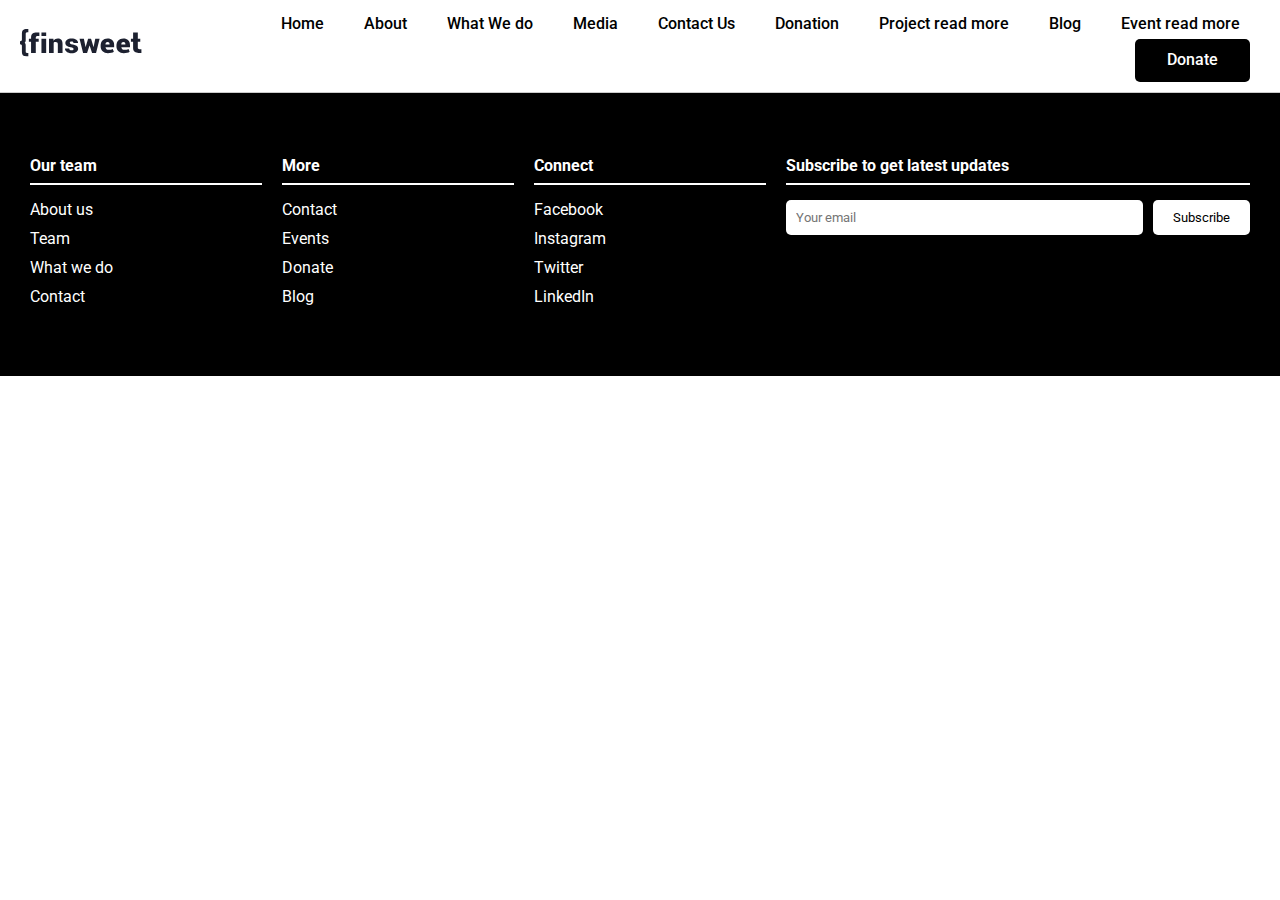
==== index.html @ 2092fbc6 "we work" ====
<!DOCTYPE html>
<html lang="en">
<head>
    <meta charset="UTF-8">
    <meta name="viewport" content="width=device-width, initial-scale=1.0">
    <title>Finsweet</title>
    <link rel="stylesheet" href="./css/links.css">
</head>
<body>
    <div class="container">
        <header>
            <div class="logo">
                <img src="./images/logo-brend.svg" alt="">
            </div>
            <button class="menu-toggle" aria-label="Toggle menu">&#9776;</button>
            <nav>
                <ul>
                    <li><a href="#">Home</a></li>
                    <li><a href="#">About</a></li>
                    <li><a href="#">What We do</a></li>
                    <li><a href="#">Media</a></li>
                    <li><a href="#">Contact Us</a></li>
                    <li><a href="#">Donation</a></li>
                    <li><a href="#">Project read more</a></li>
                    <li><a href="#">Blog</a></li>
                    <li><a href="#">Event read more</a></li>
                    <li><a href="#" class="donate-button">Donate</a></li>
                </ul>
            </nav>
        </header>
        <footer>
            <div class="footer-content">
                <div class="column">
                    <h3 class="footer-h3">Our team</h3>
                    <ul>
                        <li><a href="#">About us</a></li>
                        <li><a href="#">Team</a></li>
                        <li><a href="#">What we do</a></li>
                        <li><a href="#">Contact</a></li>
                    </ul>
                </div>
                <div class="column">
                    <h3 class="footer-h3">More</h3>
                    <ul>
                        <li><a href="#">Contact</a></li>
                        <li><a href="#">Events</a></li>
                        <li><a href="#">Donate</a></li>
                        <li><a href="#">Blog</a></li>
                    </ul>
                </div>
                <div class="column">
                    <h3 class="footer-h3">Connect</h3>
                    <ul>
                        <li><a href="#">Facebook</a></li>
                        <li><a href="#">Instagram</a></li>
                        <li><a href="#">Twitter</a></li>
                        <li><a href="#">LinkedIn</a></li>
                    </ul>
                </div>
                <div class="subscribe">
                    <h3 class="footer-h3">Subscribe to get latest updates</h3>
                    <form>
                        <input type="email" placeholder="Your email">
                        <button type="submit">Subscribe</button>
                    </form>
                </div>
            </div>
        </footer>
        <script src="./js/main.js"></script>
    </div>
</body>
</html>
---- css/links.css ----
@import url('https://fonts.googleapis.com/css2?family=Roboto:ital,wght@0,100;0,300;0,400;0,500;0,700;0,900;1,100;1,300;1,400;1,500;1,700;1,900&display=swap');
@import url(../css/styles.css);
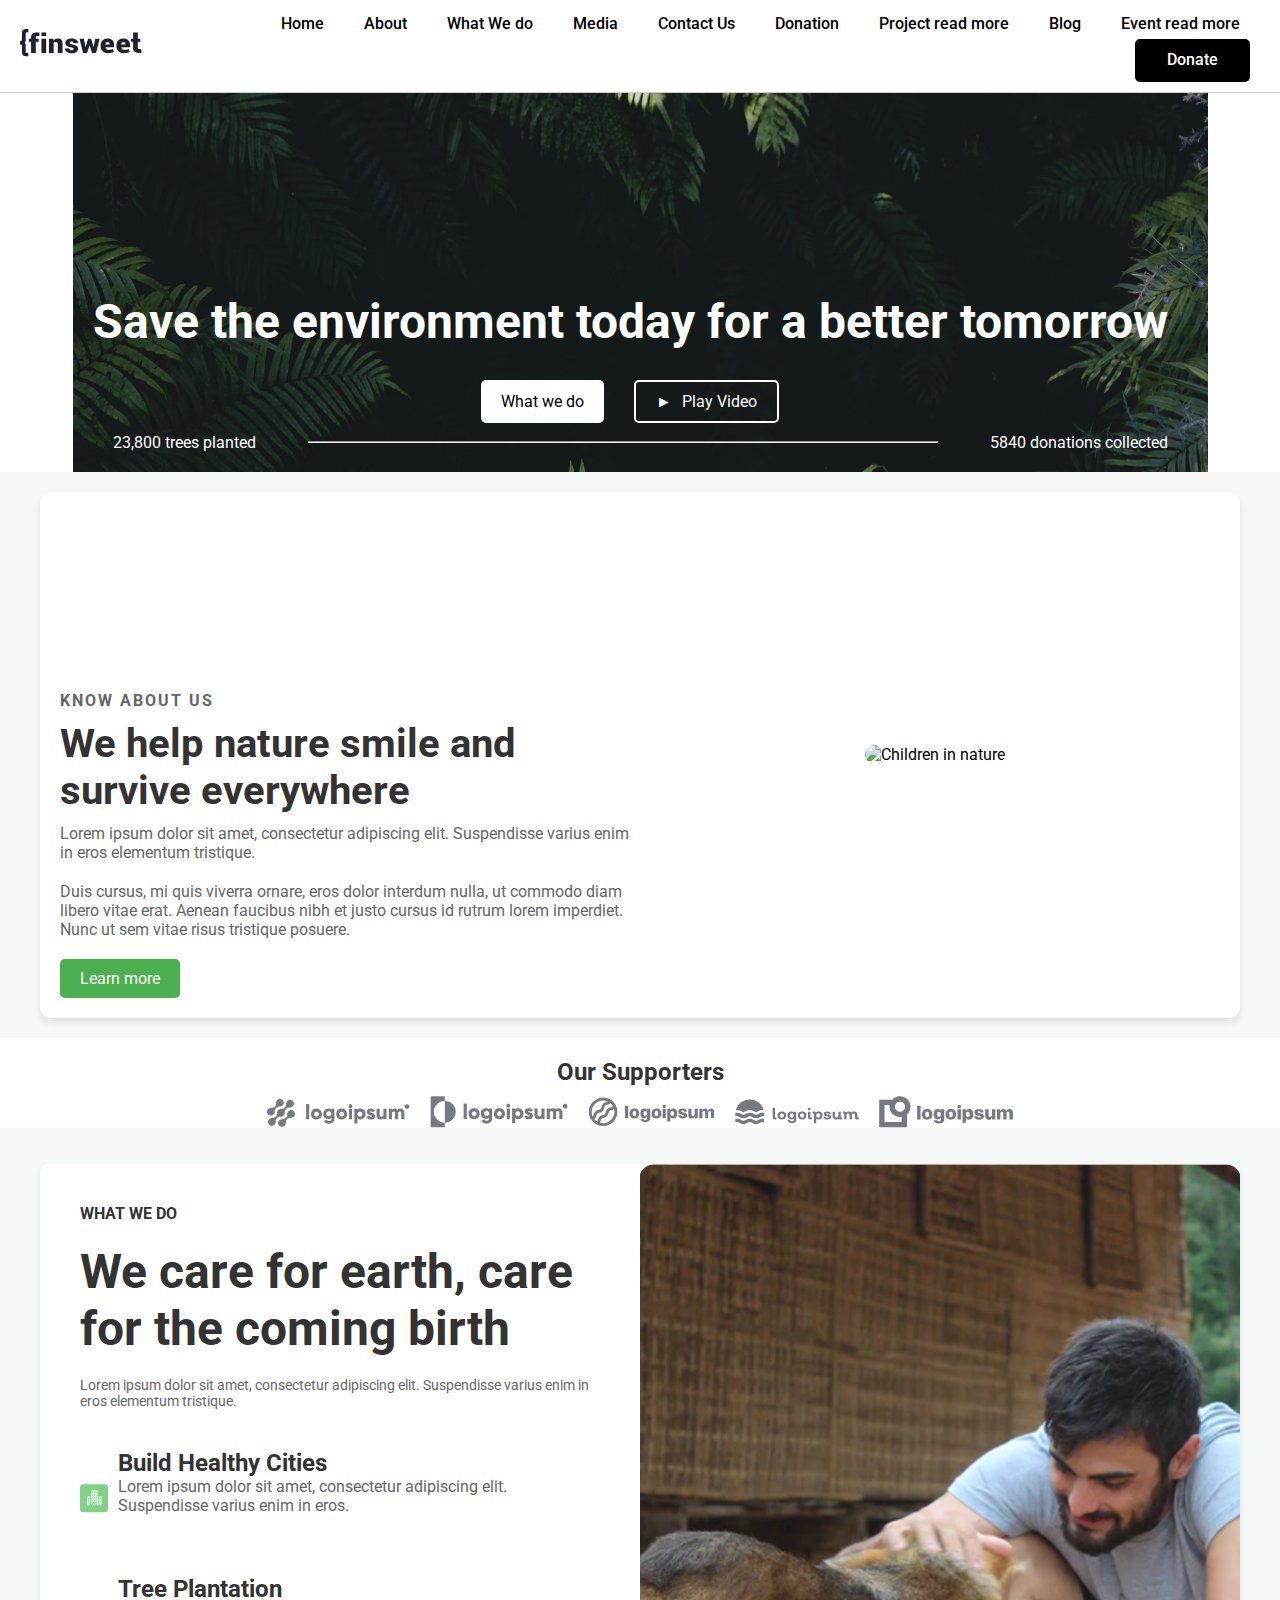
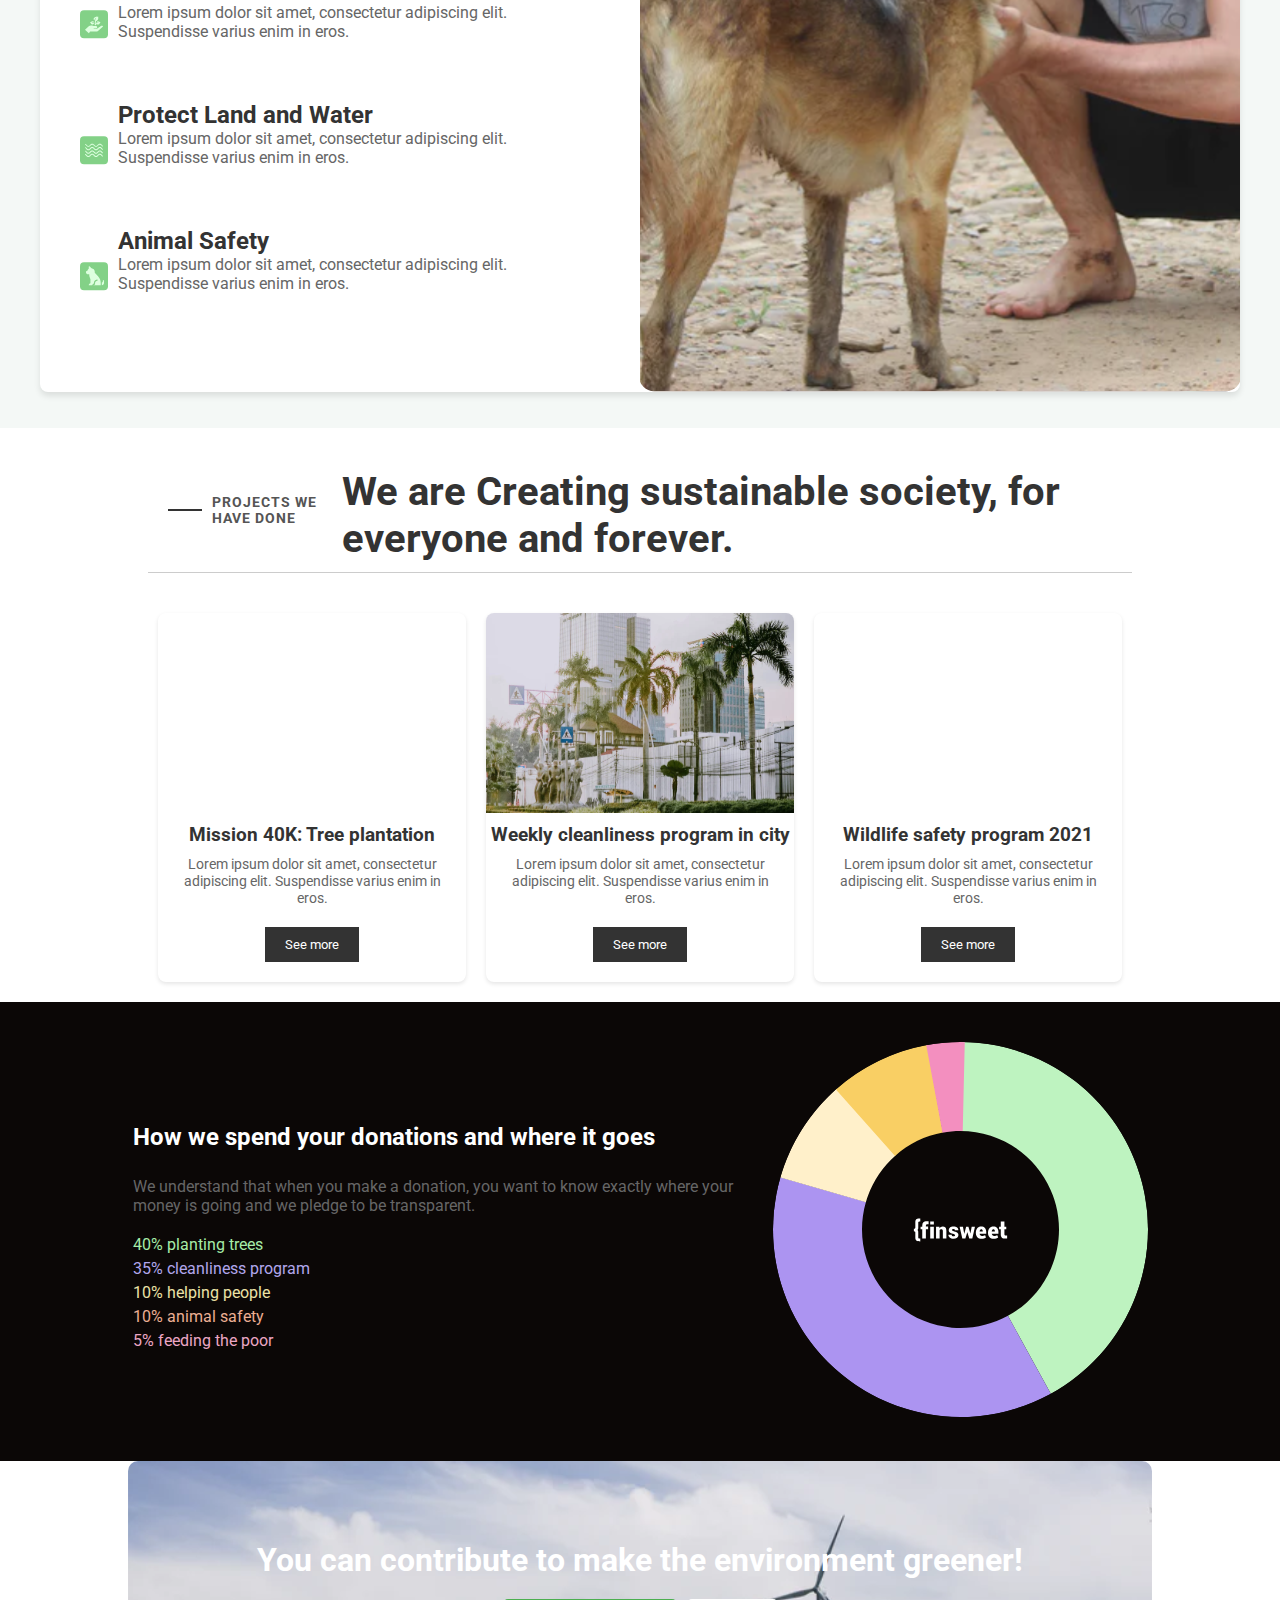
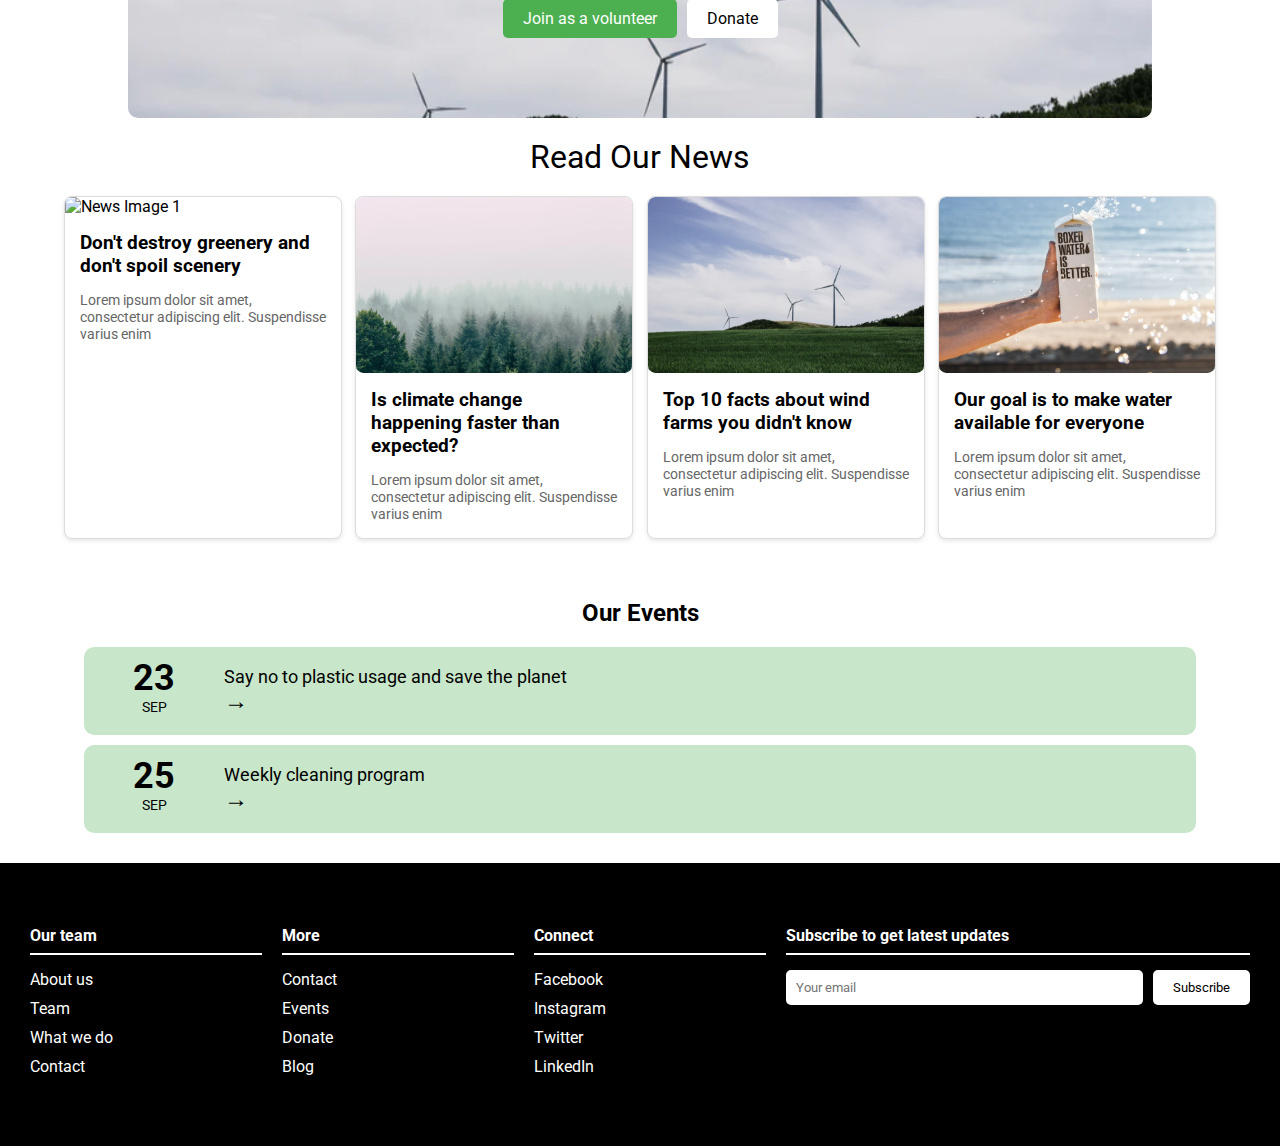
==== commit 62f062df: "main" ====
--- a/index.html
+++ b/index.html
@@ -3,10 +3,11 @@
 <head>
     <meta charset="UTF-8">
     <meta name="viewport" content="width=device-width, initial-scale=1.0">
-    <title>Finsweet</title>
+    <title>Home</title>
     <link rel="stylesheet" href="./css/links.css">
 </head>
 <body>
+    <!-- nav page start -->
     <div class="container">
         <header>
             <div class="logo">
@@ -15,58 +16,277 @@
             <button class="menu-toggle" aria-label="Toggle menu">&#9776;</button>
             <nav>
                 <ul>
-                    <li><a href="#">Home</a></li>
-                    <li><a href="#">About</a></li>
-                    <li><a href="#">What We do</a></li>
-                    <li><a href="#">Media</a></li>
-                    <li><a href="#">Contact Us</a></li>
-                    <li><a href="#">Donation</a></li>
-                    <li><a href="#">Project read more</a></li>
-                    <li><a href="#">Blog</a></li>
-                    <li><a href="#">Event read more</a></li>
+                    <li><a href="./index.html">Home</a></li>
+                    <li><a href="./pages/about.html">About</a></li>
+                    <li><a href="./pages/what-we-do.html">What We do</a></li>
+                    <li><a href="./pages/media.html">Media</a></li>
+                    <li><a href="./pages/contact-us.html">Contact Us</a></li>
+                    <li><a href="./pages/donation.html">Donation</a></li>
+                    <li><a href="./pages/project-red-more.html">Project read more</a></li>
+                    <li><a href="./pages/blog.html">Blog</a></li>
+                    <li><a href="./pages/event-read-more.html">Event read more</a></li>
                     <li><a href="#" class="donate-button">Donate</a></li>
                 </ul>
             </nav>
         </header>
-        <footer>
-            <div class="footer-content">
-                <div class="column">
-                    <h3 class="footer-h3">Our team</h3>
-                    <ul>
-                        <li><a href="#">About us</a></li>
-                        <li><a href="#">Team</a></li>
-                        <li><a href="#">What we do</a></li>
-                        <li><a href="#">Contact</a></li>
-                    </ul>
-                </div>
-                <div class="column">
-                    <h3 class="footer-h3">More</h3>
-                    <ul>
-                        <li><a href="#">Contact</a></li>
-                        <li><a href="#">Events</a></li>
-                        <li><a href="#">Donate</a></li>
-                        <li><a href="#">Blog</a></li>
-                    </ul>
-                </div>
-                <div class="column">
-                    <h3 class="footer-h3">Connect</h3>
-                    <ul>
-                        <li><a href="#">Facebook</a></li>
-                        <li><a href="#">Instagram</a></li>
-                        <li><a href="#">Twitter</a></li>
-                        <li><a href="#">LinkedIn</a></li>
-                    </ul>
-                </div>
-                <div class="subscribe">
-                    <h3 class="footer-h3">Subscribe to get latest updates</h3>
-                    <form>
-                        <input type="email" placeholder="Your email">
-                        <button type="submit">Subscribe</button>
-                    </form>
-                </div>
-            </div>
-        </footer>
-        <script src="./js/main.js"></script>
-    </div>
+    </div>
+    <!-- page qo'shing -->
+    <section>
+            <div class="container">
+                <div class="contents">
+                    <div class="contents-cp">
+                        <div class="content">
+                            <h1 class="save-h1">Save the environment today for a better tomorrow</h1>
+                            <div class="buttons">
+                                <button class="btn white-btn">What we do</button>
+                                <button class="btn play-btn" onclick="playVideo()">Play Video</button>
+                            </div>
+                        </div>
+                        <div class="video-texts">
+                            <span>23,800 trees planted</span>
+                            <hr class="hr-line">
+                            <span>5840 donations collected</span>
+                        </div>
+                    
+                    <div class="video-modal" id="videoModal">
+                        <div class="video-container">
+                            <video id="video" controls>
+                                <source src="./video/zootopia.mp4" type="video/mp4">
+                                Your browser does not support the video tag.
+                            </video>
+                            <button class="close-btn" onclick="closeVideo()">X</button>
+                        </div>
+                    </div>
+                </div>
+            </div>
+        </div>
+    </section>
+    <!-- page 3 start -->
+    <div class="container">
+        <div class="page__father">
+            <div class="page__two">
+                <div class="content">
+                    <p class="title">KNOW ABOUT US</p>
+                    <h1 class="headline">We help nature smile and survive everywhere</h1>
+                    <p class="description">Lorem ipsum dolor sit amet, consectetur adipiscing elit. Suspendisse varius enim in eros elementum tristique.</p>
+                    <p class="description">Duis cursus, mi quis viverra ornare, eros dolor interdum nulla, ut commodo diam libero vitae erat. Aenean faucibus nibh et justo cursus id rutrum lorem imperdiet. Nunc ut sem vitae risus tristique posuere.</p>
+                    <button class="learn-more">Learn more</button>
+                </div>
+                <div class="image-container">
+                    <img src="./images/children.svg" alt="Children in nature">
+                </div>
+            </div>
+        </div>
+    </div>
+    <div class="supporters">
+        <h3>Our Supporters</h3>
+        <div class="logos">
+            <img src="./images/logo/logo-one.svg" alt="Supporter 1">
+            <img src="./images/logo/logo-two.svg" alt="Supporter 2">
+            <img src="./images/logo/logo-three.svg" alt="Supporter 3">
+            <img src="./images/logo/logo-four.svg" alt="Supporter 4">
+            <img src="./images/logo/logo-five.svg" alt="Supporter 5">
+        </div>
+    </div>
+    <!-- page 4 start -->
+    <aside class="page-custom">
+        <div class="container-custom">
+            <div class="content-custom">
+                <h2>WHAT WE DO</h2>
+                <h1>We care for earth, care for the coming birth</h1>
+                <p>Lorem ipsum dolor sit amet, consectetur adipiscing elit. Suspendisse varius enim in eros elementum tristique.</p>
+                <div class="services-custom">
+                    <div class="service-custom">
+                        <div class="icon-custom">
+                            <img src="./images/logo/building-cc.svg" alt="">
+                        </div>
+                        <div>
+                            <h3>Build Healthy Cities</h3>
+                            <p>Lorem ipsum dolor sit amet, consectetur adipiscing elit. Suspendisse varius enim in eros.</p>
+                        </div>
+                    </div>
+                    <div class="service-custom">
+                        <div class="icon-custom">
+                            <img src="./images/logo/head-leaf.svg" alt="">
+                        </div>
+                        <div>
+                            <h3>Tree Plantation</h3>
+                            <p>Lorem ipsum dolor sit amet, consectetur adipiscing elit. Suspendisse varius enim in eros.</p>
+                        </div>
+                    </div>
+                    <div class="service-custom">
+                        <div class="icon-custom">
+                            <img src="./images/logo/wather.svg" alt="">
+                        </div>
+                        <div>
+                            <h3>Protect Land and Water</h3>
+                            <p>Lorem ipsum dolor sit amet, consectetur adipiscing elit. Suspendisse varius enim in eros.</p>
+                        </div>
+                    </div>
+                    <div class="service-custom">
+                        <div class="icon-custom">
+                            <img src="./images/logo/dog.svg" alt="">
+                        </div>
+                        <div>
+                            <h3>Animal Safety</h3>
+                            <p>Lorem ipsum dolor sit amet, consectetur adipiscing elit. Suspendisse varius enim in eros.</p>
+                        </div>
+                    </div>
+                </div>
+            </div>
+            <div class="image-custom">
+                <img src="./images/dog-man.svg" alt="Man with a dog">
+            </div>
+        </div>
+    </aside>
+    <!-- page 5 start -->
+    <div class="content-wrapper">
+        <header class="main-header">
+            <div class="header-line-container">
+                <div class="header-line"></div>
+                <h2 class="header-subtitle">PROJECTS WE HAVE DONE</h2>
+            </div>
+            <h1 class="header-title">We are Creating sustainable society, for everyone and forever.</h1>
+        </header>
+        <div class="projects-container">
+            <div class="project-card">
+                <div class="project-image project-image1"></div>
+                <h3 class="project-title">Mission 40K: Tree plantation</h3>
+                <p class="project-description">Lorem ipsum dolor sit amet, consectetur adipiscing elit. Suspendisse varius enim in eros.</p>
+                <button class="project-button">See more</button>
+            </div>
+            <div class="project-card">
+                <div class="project-image project-image2"></div>
+                <h3 class="project-title">Weekly cleanliness program in city</h3>
+                <p class="project-description">Lorem ipsum dolor sit amet, consectetur adipiscing elit. Suspendisse varius enim in eros.</p>
+                <button class="project-button">See more</button>
+            </div>
+            <div class="project-card">
+                <div class="project-image project-image3"></div>
+                <h3 class="project-title">Wildlife safety program 2021</h3>
+                <p class="project-description">Lorem ipsum dolor sit amet, consectetur adipiscing elit. Suspendisse varius enim in eros.</p>
+                <button class="project-button">See more</button>
+            </div>
+        </div>
+    </div>
+    <!-- page 6 start -->
+    <section class="donation-section">
+        <div class="content-six">
+            <h2 class="title-donation">How we spend your donations and where it goes</h2>
+            <p class="description">We understand that when you make a donation, you want to know exactly where your money is going and we pledge to be transparent.</p>
+            <ul class="donation-list">
+                <li class="donation-item planting-trees">40% planting trees</li>
+                <li class="donation-item cleanliness-program">35% cleanliness program</li>
+                <li class="donation-item helping-people">10% helping people</li>
+                <li class="donation-item animal-safety">10% animal safety</li>
+                <li class="donation-item feeding-poor">5% feeding the poor</li>
+            </ul>
+        </div>
+        <div class="chart">
+            <img src="./images/Chart.svg" alt="Donation Chart" class="chart-image">
+        </div>
+    </section>
+    <!-- page 7 start -->
+    <div class="section-container">
+        <div class="content__seven">
+            <h1>You can contribute to make the environment greener!</h1>
+            <div class="buttons">
+                <button class="button volunteer">Join as a volunteer</button>
+                <button class="button donate">Donate</button>
+            </div>
+        </div>
+    </div>
+    <!-- page 8 start -->
+    <div class="news-container">
+        <div class="news-title">Read Our News</div>
+        <div class="news-grid-layout">
+            <div class="news-article">
+                <img src="./images/thumb-1.svg" alt="News Image 1">
+                <h3 class="news-article-title">Don't destroy greenery and don't spoil scenery</h3>
+                <p class="news-article-description">Lorem ipsum dolor sit amet, consectetur adipiscing elit. Suspendisse varius enim</p>
+            </div>
+            <div class="news-article">
+                <img src="./images/thumb-2.svg" alt="News Image 2">
+                <h3 class="news-article-title">Is climate change happening faster than expected?</h3>
+                <p class="news-article-description">Lorem ipsum dolor sit amet, consectetur adipiscing elit. Suspendisse varius enim</p>
+            </div>
+            <div class="news-article">
+                <img src="./images/thumb-3.svg" alt="News Image 3">
+                <h3 class="news-article-title">Top 10 facts about wind farms you didn't know</h3>
+                <p class="news-article-description">Lorem ipsum dolor sit amet, consectetur adipiscing elit. Suspendisse varius enim</p>
+            </div>
+            <div class="news-article">
+                <img src="./images/thumb-4.svg" alt="News Image 4">
+                <h3 class="news-article-title">Our goal is to make water available for everyone</h3>
+                <p class="news-article-description">Lorem ipsum dolor sit amet, consectetur adipiscing elit. Suspendisse varius enim</p>
+            </div>
+        </div>
+    </div>
+    <!-- page 8 start -->
+    <div class="events">
+        <h2>Our Events</h2>
+        <div class="event">
+            <div class="event-date">
+                <span class="date">23</span>
+                <span class="month">SEP</span>
+            </div>
+            <div class="event-details">
+                <h3>Say no to plastic usage and save the planet</h3>
+                <a href="#" class="event-link">→</a>
+            </div>
+        </div>
+        <div class="event">
+            <div class="event-date">
+                <span class="date">25</span>
+                <span class="month">SEP</span>
+            </div>
+            <div class="event-details">
+                <h3>Weekly cleaning program</h3>
+                <a href="#" class="event-link">→</a>
+            </div>
+        </div>
+    </div>
+    <!-- footer page start -->
+    <footer>
+            <div class="container">
+                <div class="footer-content">
+                    <div class="column">
+                        <h3 class="footer-h3">Our team</h3>
+                        <ul>
+                            <li><a href="#">About us</a></li>
+                            <li><a href="#">Team</a></li>
+                            <li><a href="#">What we do</a></li>
+                            <li><a href="#">Contact</a></li>
+                        </ul>
+                    </div>
+                    <div class="column">
+                        <h3 class="footer-h3">More</h3>
+                        <ul>
+                            <li><a href="#">Contact</a></li>
+                            <li><a href="#">Events</a></li>
+                            <li><a href="#">Donate</a></li>
+                            <li><a href="#">Blog</a></li>
+                        </ul>
+                    </div>
+                    <div class="column">
+                        <h3 class="footer-h3">Connect</h3>
+                        <ul>
+                            <li><a href="#">Facebook</a></li>
+                            <li><a href="#">Instagram</a></li>
+                            <li><a href="#">Twitter</a></li>
+                            <li><a href="#">LinkedIn</a></li>
+                        </ul>
+                    </div>
+                    <div class="subscribe">
+                        <h3 class="footer-h3">Subscribe to get latest updates</h3>
+                        <form>
+                            <input type="email" placeholder="Your email">
+                            <button type="submit">Subscribe</button>
+                        </form>
+                    </div>
+                </div>
+            </div>
+    </footer>
+<script src="./js/main.js"></script>
 </body>
 </html>
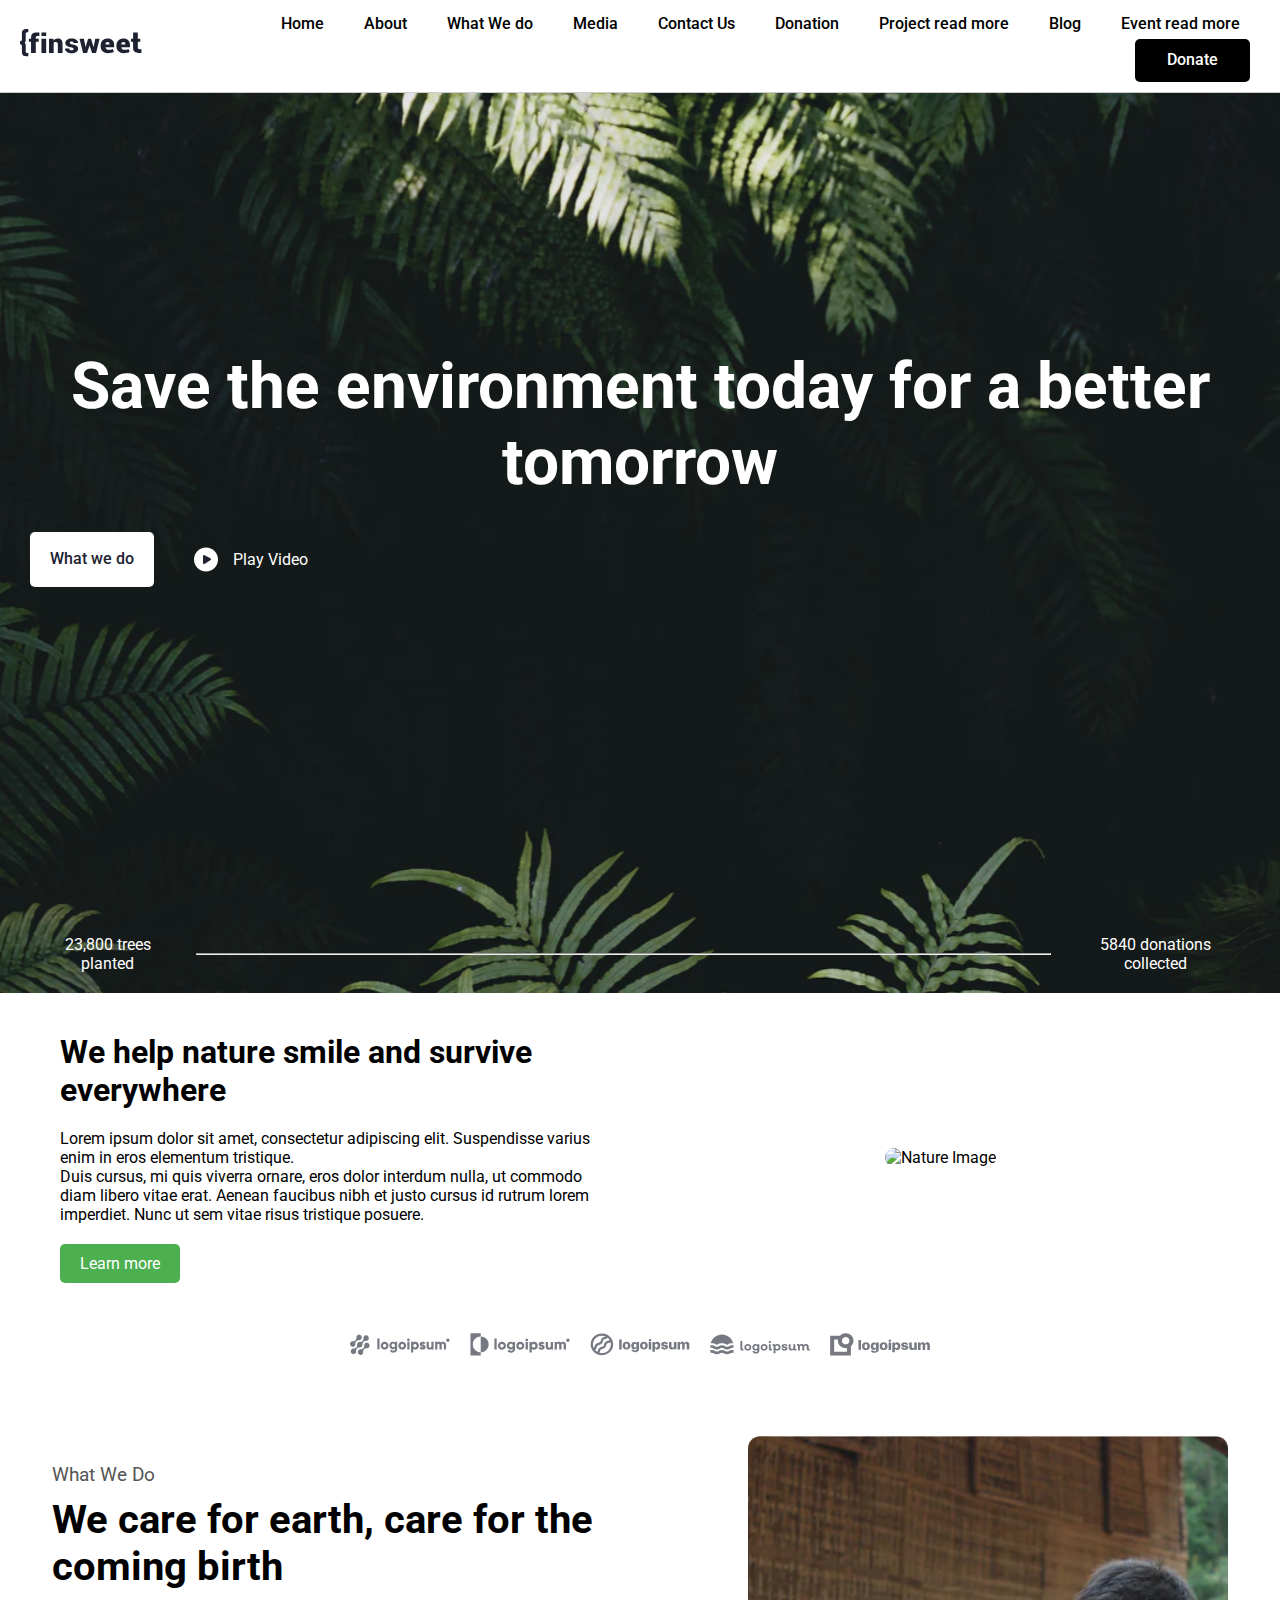
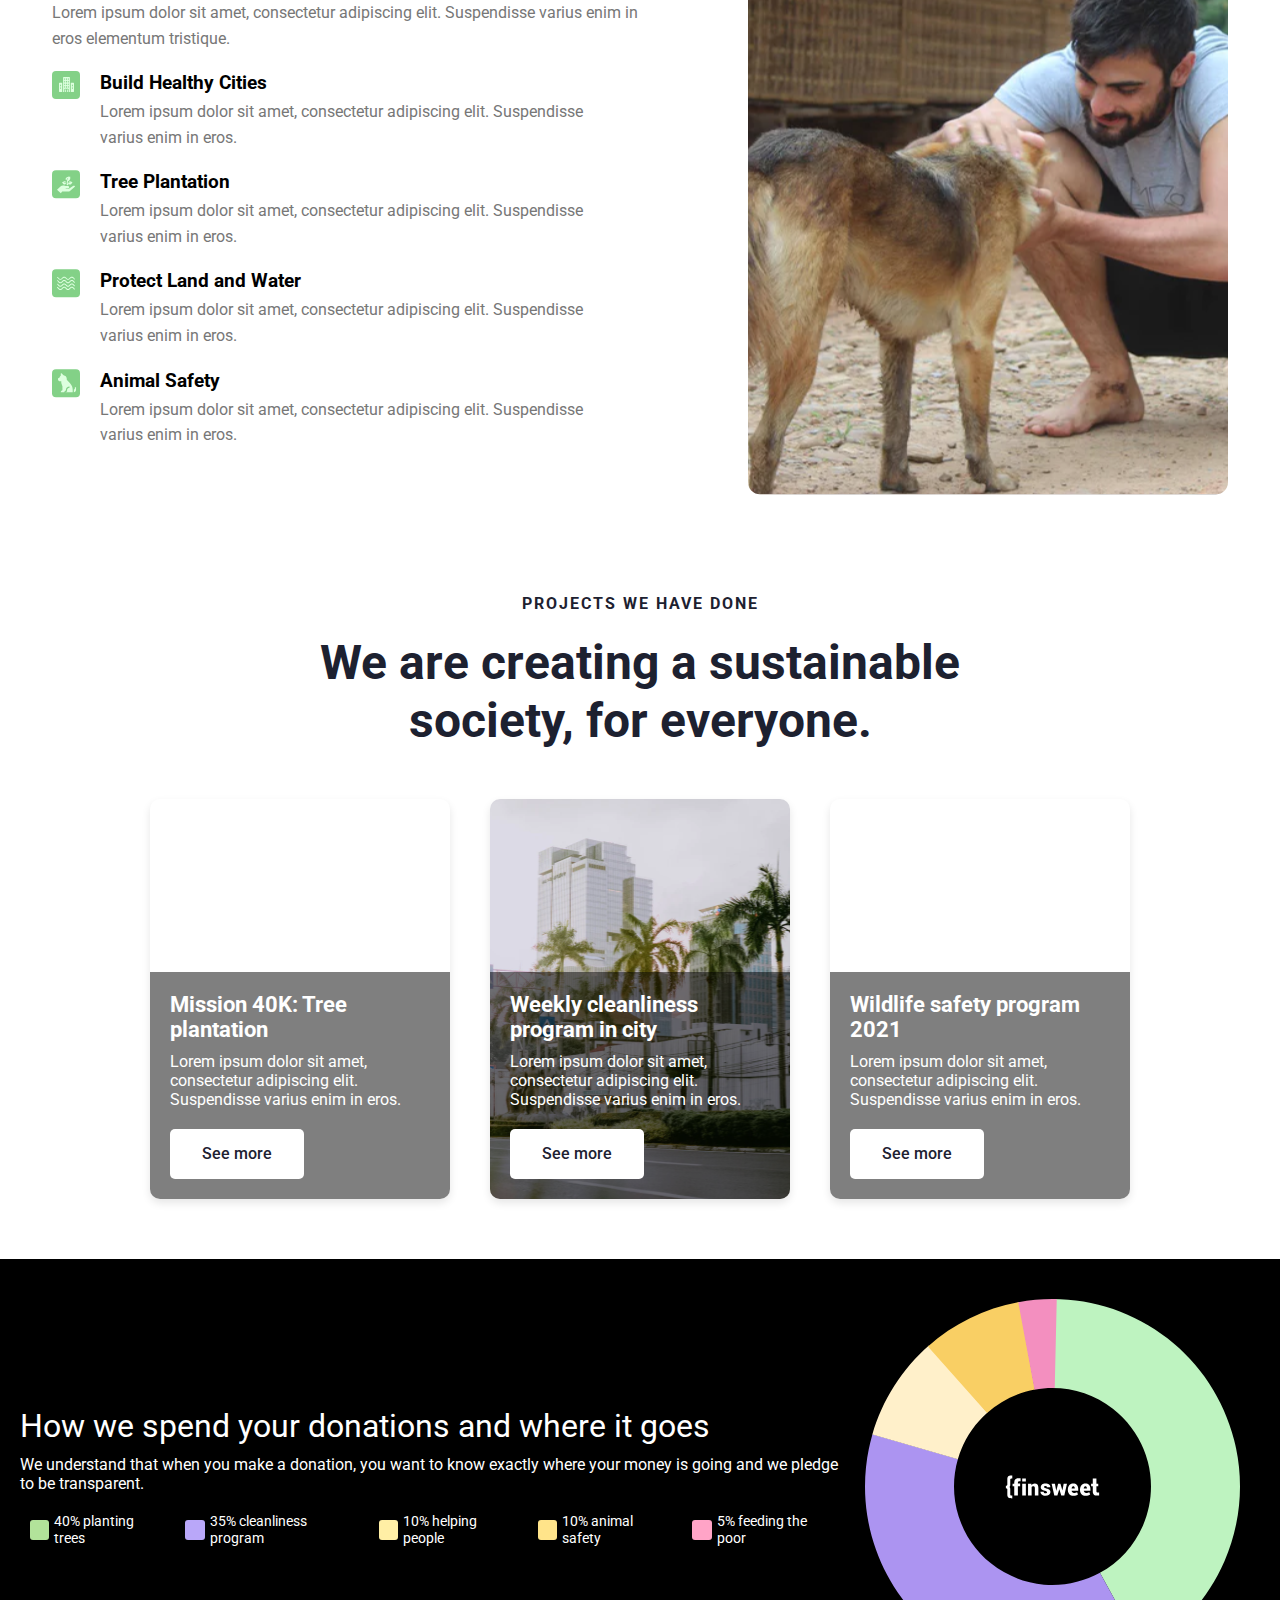
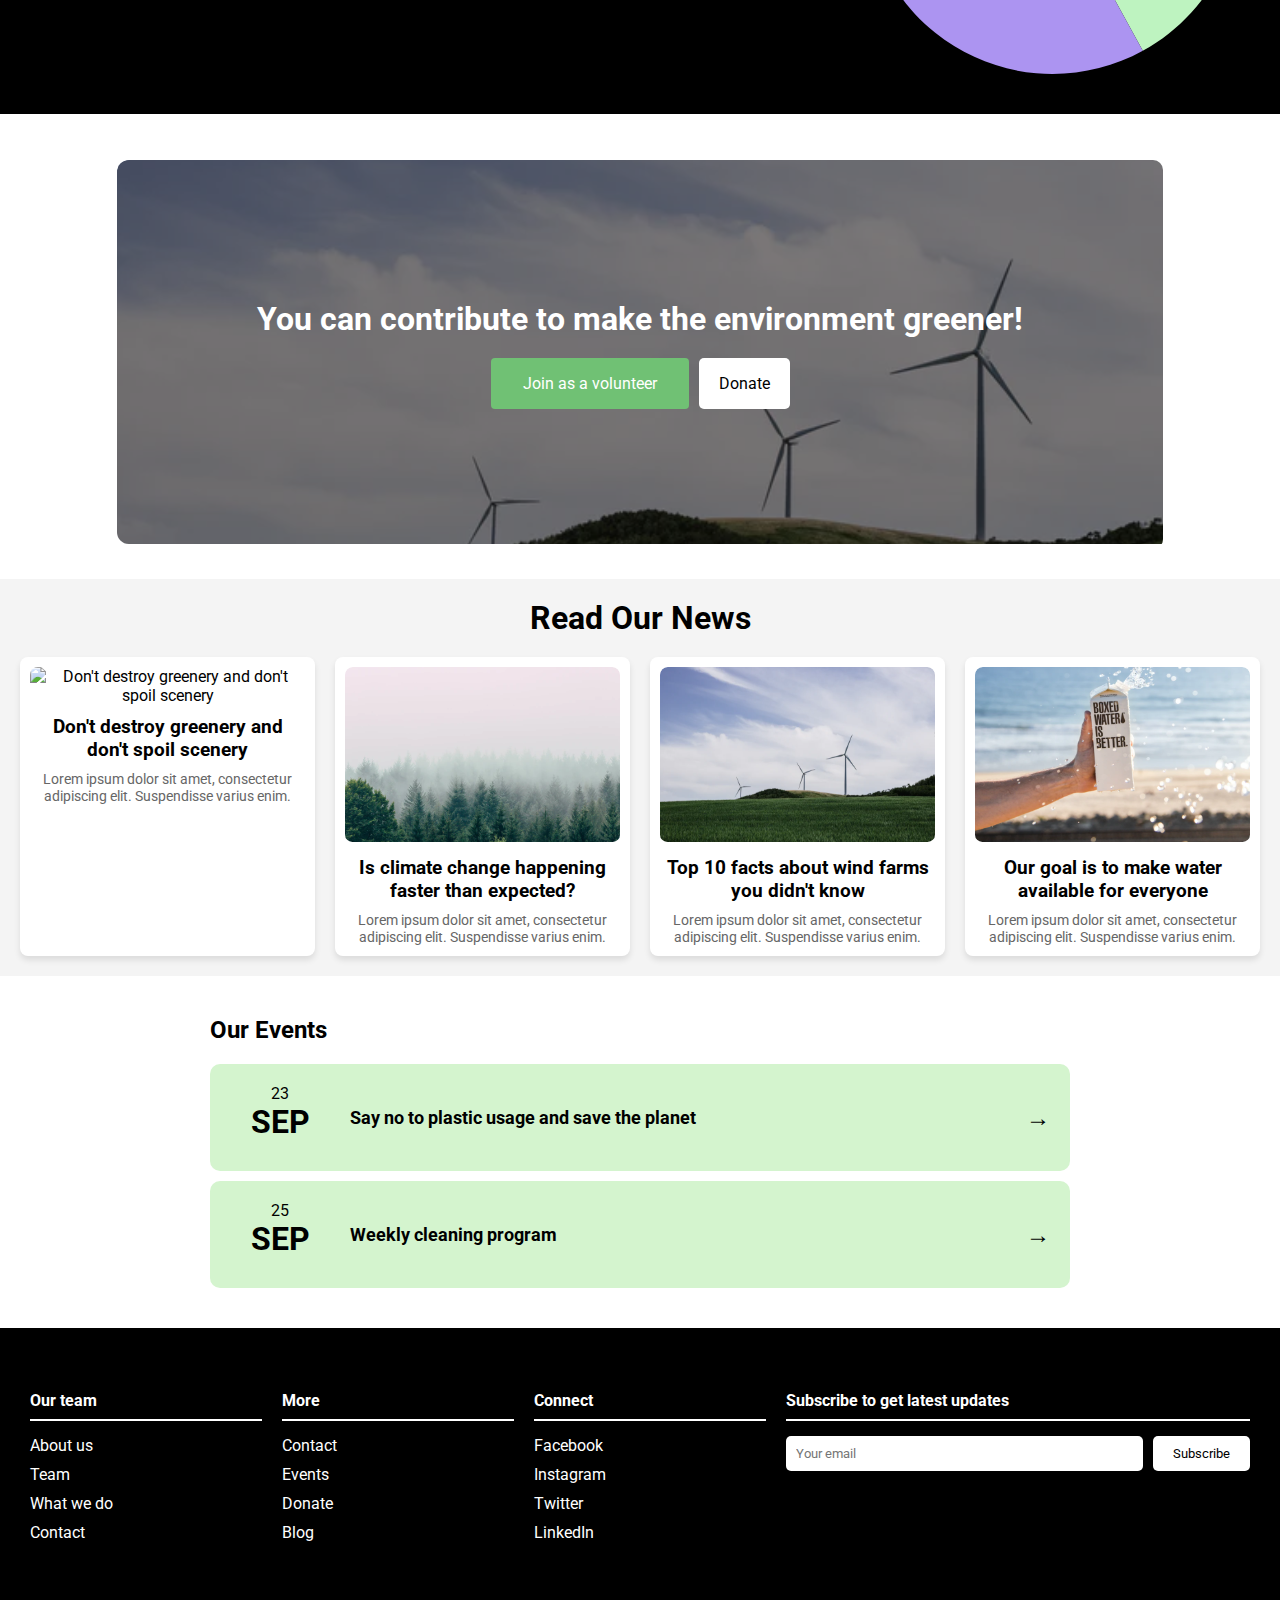
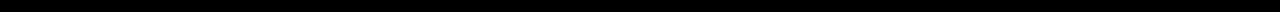
==== commit cd84c1e5: "edit index" ====
--- a/index.html
+++ b/index.html
@@ -1,292 +1,389 @@
 <!DOCTYPE html>
 <html lang="en">
-<head>
-    <meta charset="UTF-8">
-    <meta name="viewport" content="width=device-width, initial-scale=1.0">
+  <head>
+    <meta charset="UTF-8" />
+    <meta name="viewport" content="width=device-width, initial-scale=1.0" />
     <title>Home</title>
-    <link rel="stylesheet" href="./css/links.css">
-</head>
-<body>
+    <link rel="stylesheet" href="./css/links.css" />
+  </head>
+  <body>
     <!-- nav page start -->
     <div class="container">
-        <header>
-            <div class="logo">
-                <img src="./images/logo-brend.svg" alt="">
-            </div>
-            <button class="menu-toggle" aria-label="Toggle menu">&#9776;</button>
-            <nav>
-                <ul>
-                    <li><a href="./index.html">Home</a></li>
-                    <li><a href="./pages/about.html">About</a></li>
-                    <li><a href="./pages/what-we-do.html">What We do</a></li>
-                    <li><a href="./pages/media.html">Media</a></li>
-                    <li><a href="./pages/contact-us.html">Contact Us</a></li>
-                    <li><a href="./pages/donation.html">Donation</a></li>
-                    <li><a href="./pages/project-red-more.html">Project read more</a></li>
-                    <li><a href="./pages/blog.html">Blog</a></li>
-                    <li><a href="./pages/event-read-more.html">Event read more</a></li>
-                    <li><a href="#" class="donate-button">Donate</a></li>
-                </ul>
-            </nav>
-        </header>
+      <header>
+        <div class="logo">
+          <img src="./images/logo-brend.svg" alt="" />
+        </div>
+        <button class="menu-toggle" aria-label="Toggle menu">&#9776;</button>
+        <nav>
+          <ul>
+            <li><a href="./index.html">Home</a></li>
+            <li><a href="./pages/about.html">About</a></li>
+            <li><a href="./pages/what-we-do.html">What We do</a></li>
+            <li><a href="./pages/media.html">Media</a></li>
+            <li><a href="./pages/contact-us.html">Contact Us</a></li>
+            <li><a href="./pages/donation.html">Donation</a></li>
+            <li>
+              <a href="./pages/project-red-more.html">Project read more</a>
+            </li>
+            <li><a href="./pages/blog.html">Blog</a></li>
+            <li><a href="./pages/event-read-more.html">Event read more</a></li>
+            <li><a href="#" class="donate-button">Donate</a></li>
+          </ul>
+        </nav>
+      </header>
     </div>
     <!-- page qo'shing -->
-    <section>
-            <div class="container">
-                <div class="contents">
-                    <div class="contents-cp">
-                        <div class="content">
-                            <h1 class="save-h1">Save the environment today for a better tomorrow</h1>
-                            <div class="buttons">
-                                <button class="btn white-btn">What we do</button>
-                                <button class="btn play-btn" onclick="playVideo()">Play Video</button>
-                            </div>
-                        </div>
-                        <div class="video-texts">
-                            <span>23,800 trees planted</span>
-                            <hr class="hr-line">
-                            <span>5840 donations collected</span>
-                        </div>
-                    
-                    <div class="video-modal" id="videoModal">
-                        <div class="video-container">
-                            <video id="video" controls>
-                                <source src="./video/zootopia.mp4" type="video/mp4">
-                                Your browser does not support the video tag.
-                            </video>
-                            <button class="close-btn" onclick="closeVideo()">X</button>
-                        </div>
-                    </div>
-                </div>
-            </div>
-        </div>
-    </section>
-    <!-- page 3 start -->
-    <div class="container">
-        <div class="page__father">
-            <div class="page__two">
-                <div class="content">
-                    <p class="title">KNOW ABOUT US</p>
-                    <h1 class="headline">We help nature smile and survive everywhere</h1>
-                    <p class="description">Lorem ipsum dolor sit amet, consectetur adipiscing elit. Suspendisse varius enim in eros elementum tristique.</p>
-                    <p class="description">Duis cursus, mi quis viverra ornare, eros dolor interdum nulla, ut commodo diam libero vitae erat. Aenean faucibus nibh et justo cursus id rutrum lorem imperdiet. Nunc ut sem vitae risus tristique posuere.</p>
-                    <button class="learn-more">Learn more</button>
-                </div>
-                <div class="image-container">
-                    <img src="./images/children.svg" alt="Children in nature">
-                </div>
-            </div>
-        </div>
-    </div>
-    <div class="supporters">
-        <h3>Our Supporters</h3>
-        <div class="logos">
-            <img src="./images/logo/logo-one.svg" alt="Supporter 1">
-            <img src="./images/logo/logo-two.svg" alt="Supporter 2">
-            <img src="./images/logo/logo-three.svg" alt="Supporter 3">
-            <img src="./images/logo/logo-four.svg" alt="Supporter 4">
-            <img src="./images/logo/logo-five.svg" alt="Supporter 5">
-        </div>
-    </div>
-    <!-- page 4 start -->
-    <aside class="page-custom">
-        <div class="container-custom">
-            <div class="content-custom">
-                <h2>WHAT WE DO</h2>
-                <h1>We care for earth, care for the coming birth</h1>
-                <p>Lorem ipsum dolor sit amet, consectetur adipiscing elit. Suspendisse varius enim in eros elementum tristique.</p>
-                <div class="services-custom">
-                    <div class="service-custom">
-                        <div class="icon-custom">
-                            <img src="./images/logo/building-cc.svg" alt="">
-                        </div>
-                        <div>
-                            <h3>Build Healthy Cities</h3>
-                            <p>Lorem ipsum dolor sit amet, consectetur adipiscing elit. Suspendisse varius enim in eros.</p>
-                        </div>
-                    </div>
-                    <div class="service-custom">
-                        <div class="icon-custom">
-                            <img src="./images/logo/head-leaf.svg" alt="">
-                        </div>
-                        <div>
-                            <h3>Tree Plantation</h3>
-                            <p>Lorem ipsum dolor sit amet, consectetur adipiscing elit. Suspendisse varius enim in eros.</p>
-                        </div>
-                    </div>
-                    <div class="service-custom">
-                        <div class="icon-custom">
-                            <img src="./images/logo/wather.svg" alt="">
-                        </div>
-                        <div>
-                            <h3>Protect Land and Water</h3>
-                            <p>Lorem ipsum dolor sit amet, consectetur adipiscing elit. Suspendisse varius enim in eros.</p>
-                        </div>
-                    </div>
-                    <div class="service-custom">
-                        <div class="icon-custom">
-                            <img src="./images/logo/dog.svg" alt="">
-                        </div>
-                        <div>
-                            <h3>Animal Safety</h3>
-                            <p>Lorem ipsum dolor sit amet, consectetur adipiscing elit. Suspendisse varius enim in eros.</p>
-                        </div>
-                    </div>
-                </div>
-            </div>
-            <div class="image-custom">
-                <img src="./images/dog-man.svg" alt="Man with a dog">
-            </div>
-        </div>
-    </aside>
-    <!-- page 5 start -->
-    <div class="content-wrapper">
-        <header class="main-header">
-            <div class="header-line-container">
-                <div class="header-line"></div>
-                <h2 class="header-subtitle">PROJECTS WE HAVE DONE</h2>
-            </div>
-            <h1 class="header-title">We are Creating sustainable society, for everyone and forever.</h1>
-        </header>
-        <div class="projects-container">
-            <div class="project-card">
-                <div class="project-image project-image1"></div>
-                <h3 class="project-title">Mission 40K: Tree plantation</h3>
-                <p class="project-description">Lorem ipsum dolor sit amet, consectetur adipiscing elit. Suspendisse varius enim in eros.</p>
-                <button class="project-button">See more</button>
-            </div>
-            <div class="project-card">
-                <div class="project-image project-image2"></div>
-                <h3 class="project-title">Weekly cleanliness program in city</h3>
-                <p class="project-description">Lorem ipsum dolor sit amet, consectetur adipiscing elit. Suspendisse varius enim in eros.</p>
-                <button class="project-button">See more</button>
-            </div>
-            <div class="project-card">
-                <div class="project-image project-image3"></div>
-                <h3 class="project-title">Wildlife safety program 2021</h3>
-                <p class="project-description">Lorem ipsum dolor sit amet, consectetur adipiscing elit. Suspendisse varius enim in eros.</p>
-                <button class="project-button">See more</button>
-            </div>
-        </div>
-    </div>
-    <!-- page 6 start -->
-    <section class="donation-section">
-        <div class="content-six">
-            <h2 class="title-donation">How we spend your donations and where it goes</h2>
-            <p class="description">We understand that when you make a donation, you want to know exactly where your money is going and we pledge to be transparent.</p>
-            <ul class="donation-list">
-                <li class="donation-item planting-trees">40% planting trees</li>
-                <li class="donation-item cleanliness-program">35% cleanliness program</li>
-                <li class="donation-item helping-people">10% helping people</li>
-                <li class="donation-item animal-safety">10% animal safety</li>
-                <li class="donation-item feeding-poor">5% feeding the poor</li>
-            </ul>
-        </div>
-        <div class="chart">
-            <img src="./images/Chart.svg" alt="Donation Chart" class="chart-image">
-        </div>
-    </section>
-    <!-- page 7 start -->
-    <div class="section-container">
-        <div class="content__seven">
-            <h1>You can contribute to make the environment greener!</h1>
-            <div class="buttons">
-                <button class="button volunteer">Join as a volunteer</button>
-                <button class="button donate">Donate</button>
-            </div>
-        </div>
-    </div>
-    <!-- page 8 start -->
-    <div class="news-container">
-        <div class="news-title">Read Our News</div>
-        <div class="news-grid-layout">
-            <div class="news-article">
-                <img src="./images/thumb-1.svg" alt="News Image 1">
-                <h3 class="news-article-title">Don't destroy greenery and don't spoil scenery</h3>
-                <p class="news-article-description">Lorem ipsum dolor sit amet, consectetur adipiscing elit. Suspendisse varius enim</p>
-            </div>
-            <div class="news-article">
-                <img src="./images/thumb-2.svg" alt="News Image 2">
-                <h3 class="news-article-title">Is climate change happening faster than expected?</h3>
-                <p class="news-article-description">Lorem ipsum dolor sit amet, consectetur adipiscing elit. Suspendisse varius enim</p>
-            </div>
-            <div class="news-article">
-                <img src="./images/thumb-3.svg" alt="News Image 3">
-                <h3 class="news-article-title">Top 10 facts about wind farms you didn't know</h3>
-                <p class="news-article-description">Lorem ipsum dolor sit amet, consectetur adipiscing elit. Suspendisse varius enim</p>
-            </div>
-            <div class="news-article">
-                <img src="./images/thumb-4.svg" alt="News Image 4">
-                <h3 class="news-article-title">Our goal is to make water available for everyone</h3>
-                <p class="news-article-description">Lorem ipsum dolor sit amet, consectetur adipiscing elit. Suspendisse varius enim</p>
-            </div>
-        </div>
-    </div>
-    <!-- page 8 start -->
-    <div class="events">
-        <h2>Our Events</h2>
-        <div class="event">
-            <div class="event-date">
-                <span class="date">23</span>
-                <span class="month">SEP</span>
-            </div>
-            <div class="event-details">
-                <h3>Say no to plastic usage and save the planet</h3>
-                <a href="#" class="event-link">→</a>
-            </div>
-        </div>
-        <div class="event">
-            <div class="event-date">
-                <span class="date">25</span>
-                <span class="month">SEP</span>
-            </div>
-            <div class="event-details">
-                <h3>Weekly cleaning program</h3>
-                <a href="#" class="event-link">→</a>
-            </div>
-        </div>
+    <div class="container">
+      <div class="hero-section">
+        <div class="hero-content">
+          <h1 class="hero-heading">
+            Save the environment today for a better tomorrow
+          </h1>
+          <div class="hero-buttons">
+            <button class="btn btn-primary" onclick="redirectToYoutube()">
+              What we do
+            </button>
+            <button class="btn btn-secondary" onclick="playVideo()">
+              <img src="./images/logo/Play-icon.svg" alt="" />
+              <span class="ply-videod" data-text="GLITCH"> Play Video </span>
+            </button>
+          </div>
+        </div>
+        <div class="hero-stats">
+          <span class="stats-trees">23,800 trees planted</span>
+          <hr class="hr___line" />
+          <span class="stats-donations">5840 donations collected</span>
+        </div>
+      </div>
+      <div class="video-popup" id="videoPopup">
+        <div class="video-content">
+          <span class="close-btn" onclick="closeVideo()">&times;</span>
+          <iframe
+            width="560"
+            height="315"
+            src="https://www.youtube.com/embed/rZ-n-QwdNxg?si=1mVh3Fr2WcqCKBu3"
+            title="YouTube video player"
+            frameborder="0"
+            allow="accelerometer; autoplay; clipboard-write; encrypted-media; gyroscope; picture-in-picture; web-share"
+            referrerpolicy="strict-origin-when-cross-origin"
+            allowfullscreen
+          ></iframe>
+        </div>
+      </div>
+    </div>
+    <!-- next 3 -->
+    <div class="container">
+      <div class="page_three_bg">
+        <div class="section_three">
+          <div class="content__three">
+            <div class="text-content">
+              <div class="header">
+                We help nature smile and survive everywhere
+              </div>
+              <div class="subheader">
+                <p>
+                  Lorem ipsum dolor sit amet, consectetur adipiscing elit.
+                  Suspendisse varius enim in eros elementum tristique.
+                </p>
+                <p>
+                  Duis cursus, mi quis viverra ornare, eros dolor interdum
+                  nulla, ut commodo diam libero vitae erat. Aenean faucibus nibh
+                  et justo cursus id rutrum lorem imperdiet. Nunc ut sem vitae
+                  risus tristique posuere.
+                </p>
+              </div>
+              <a href="#" class="learn-more">Learn more</a>
+            </div>
+            <div class="image-content">
+              <img src="./images/childand-playbtn.svg" alt="Nature Image" />
+            </div>
+          </div>
+          <div class="supporters">
+            <img src="./images/logo/logo-one.svg" alt="Supporter 1" />
+            <img src="./images/logo/logo-two.svg" alt="Supporter 2" />
+            <img src="./images/logo/logo-three.svg" alt="Supporter 3" />
+            <img src="./images/logo/logo-four.svg" alt="Supporter 4" />
+            <img src="./images/logo/logo-five.svg" alt="Supporter 5" />
+          </div>
+        </div>
+      </div>
+    </div>
+    <!-- next 4 -->
+    <div class="container">
+      <section class="content_four">
+        <div class="text__four">
+          <h3>What We Do</h3>
+          <h1>We care for earth, care for the coming birth</h1>
+          <p>
+            Lorem ipsum dolor sit amet, consectetur adipiscing elit. Suspendisse
+            varius enim in eros elementum tristique.
+          </p>
+          <ul>
+            <li>
+              <span class="icon">
+                <img src="./images/logo/1.svg" alt="" />
+              </span>
+              <div>
+                <h4>Build Healthy Cities</h4>
+                <p>
+                  Lorem ipsum dolor sit amet, consectetur adipiscing elit.
+                  Suspendisse varius enim in eros.
+                </p>
+              </div>
+            </li>
+            <li>
+              <span class="icon">
+                <img src="./images/logo/head-leaf.svg" alt="" />
+              </span>
+              <div>
+                <h4>Tree Plantation</h4>
+                <p>
+                  Lorem ipsum dolor sit amet, consectetur adipiscing elit.
+                  Suspendisse varius enim in eros.
+                </p>
+              </div>
+            </li>
+            <li>
+              <span class="icon">
+                <img src="./images/logo/wather.svg" alt="" />
+              </span>
+              <div>
+                <h4>Protect Land and Water</h4>
+                <p>
+                  Lorem ipsum dolor sit amet, consectetur adipiscing elit.
+                  Suspendisse varius enim in eros.
+                </p>
+              </div>
+            </li>
+            <li>
+              <span class="icon">
+                <img src="./images/logo/dog.svg" alt="" />
+              </span>
+              <div>
+                <h4>Animal Safety</h4>
+                <p>
+                  Lorem ipsum dolor sit amet, consectetur adipiscing elit.
+                  Suspendisse varius enim in eros.
+                </p>
+              </div>
+            </li>
+          </ul>
+        </div>
+        <div class="image">
+          <img src="./images/dog-man.svg" alt="Man with dog" />
+        </div>
+      </section>
+    </div>
+    <!-- next 5 -->
+    <div class="container">
+      <section class="initiatives">
+        <h1>PROJECTS WE HAVE DONE</h1>
+        <h2>We are creating a sustainable society, for everyone.</h2>
+        <div class="initiative-cards">
+          <div
+            class="initiative"
+            style="background-image: url('./images/wood.svg')"
+          >
+            <div class="text-container">
+              <h3>Mission 40K: Tree plantation</h3>
+              <p>
+                Lorem ipsum dolor sit amet, consectetur adipiscing elit.
+                Suspendisse varius enim in eros.
+              </p>
+              <button>See more</button>
+            </div>
+          </div>
+          <div
+            class="initiative"
+            style="background-image: url('./images/city.svg')"
+          >
+            <div class="text-container">
+              <h3>Weekly cleanliness program in city</h3>
+              <p>
+                Lorem ipsum dolor sit amet, consectetur adipiscing elit.
+                Suspendisse varius enim in eros.
+              </p>
+              <button>See more</button>
+            </div>
+          </div>
+          <div
+            class="initiative"
+            style="background-image: url('./images/xzxz.svg')"
+          >
+            <div class="text-container">
+              <h3>Wildlife safety program 2021</h3>
+              <p>
+                Lorem ipsum dolor sit amet, consectetur adipiscing elit.
+                Suspendisse varius enim in eros.
+              </p>
+              <button>See more</button>
+            </div>
+          </div>
+        </div>
+      </section>
+    </div>
+    <!-- next 6 -->
+    <div class="container">
+      <div class="five-section">
+        <div class="six__texts">
+          <div class="title__six">
+            How we spend your donations and where it goes
+          </div>
+          <div class="subtitle">
+            We understand that when you make a donation, you want to know
+            exactly where your money is going and we pledge to be transparent.
+          </div>
+          <div class="legend">
+            <div class="legend-item">
+              <div class="legend-color" style="background-color: #b2e39a"></div>
+              <div class="legend-text">40% planting trees</div>
+            </div>
+            <div class="legend-item">
+              <div class="legend-color" style="background-color: #b9a7f9"></div>
+              <div class="legend-text">35% cleanliness program</div>
+            </div>
+            <div class="legend-item">
+              <div class="legend-color" style="background-color: #ffefa5"></div>
+              <div class="legend-text">10% helping people</div>
+            </div>
+            <div class="legend-item">
+              <div class="legend-color" style="background-color: #ffe48a"></div>
+              <div class="legend-text">10% animal safety</div>
+            </div>
+            <div class="legend-item">
+              <div class="legend-color" style="background-color: #ffa4c7"></div>
+              <div class="legend-text">5% feeding the poor</div>
+            </div>
+          </div>
+        </div>
+        <img src="./images/Chart.svg" alt="Donation Chart" class="chart" />
+      </div>
+    </div>
+    <!-- next 7 -->
+    <div class="main-container">
+      <div class="content-box">
+        <h1 class="main-heading-two">
+          You can contribute to make the environment greener!
+        </h1>
+        <div class="button-group">
+          <button class="volunteer-button main-button">
+            Join as a volunteer
+          </button>
+          <button class="donate-button main-button">Donate</button>
+        </div>
+      </div>
+    </div>
+    <!-- next 8 -->
+    <div class="container">
+      <section class="news-section">
+        <h1>Read Our News</h1>
+        <div class="news-grid">
+          <div class="news-item">
+            <img
+              src="./images/thumb-1.svg"
+              alt="Don't destroy greenery and don't spoil scenery"
+            />
+            <h2>Don't destroy greenery and don't spoil scenery</h2>
+            <p>
+              Lorem ipsum dolor sit amet, consectetur adipiscing elit.
+              Suspendisse varius enim.
+            </p>
+          </div>
+          <div class="news-item">
+            <img
+              src="./images/thumb-2.svg"
+              alt="Is climate change happening faster than expected?"
+            />
+            <h2>Is climate change happening faster than expected?</h2>
+            <p>
+              Lorem ipsum dolor sit amet, consectetur adipiscing elit.
+              Suspendisse varius enim.
+            </p>
+          </div>
+          <div class="news-item">
+            <img
+              src="./images/thumb-3.svg"
+              alt="Top 10 facts about wind farms you didn't know"
+            />
+            <h2>Top 10 facts about wind farms you didn't know</h2>
+            <p>
+              Lorem ipsum dolor sit amet, consectetur adipiscing elit.
+              Suspendisse varius enim.
+            </p>
+          </div>
+          <div class="news-item">
+            <img
+              src="./images/thumb-4.svg"
+              alt="Our goal is to make water available for everyone"
+            />
+            <h2>Our goal is to make water available for everyone</h2>
+            <p>
+              Lorem ipsum dolor sit amet, consectetur adipiscing elit.
+              Suspendisse varius enim.
+            </p>
+          </div>
+        </div>
+      </section>
+    </div>
+    <!-- next 9 -->
+    <div class="container">
+      <div class="events-section">
+        <div class="events-header">Our Events</div>
+        <div class="event-card">
+          <div class="event-date"><span>23</span> SEP</div>
+          <div class="event-title">
+            Say no to plastic usage and save the planet
+          </div>
+          <div class="event-arrow">→</div>
+        </div>
+        <div class="event-card">
+          <div class="event-date"><span>25</span> SEP</div>
+          <div class="event-title">Weekly cleaning program</div>
+          <div class="event-arrow">→</div>
+        </div>
+      </div>
     </div>
     <!-- footer page start -->
     <footer>
-            <div class="container">
-                <div class="footer-content">
-                    <div class="column">
-                        <h3 class="footer-h3">Our team</h3>
-                        <ul>
-                            <li><a href="#">About us</a></li>
-                            <li><a href="#">Team</a></li>
-                            <li><a href="#">What we do</a></li>
-                            <li><a href="#">Contact</a></li>
-                        </ul>
-                    </div>
-                    <div class="column">
-                        <h3 class="footer-h3">More</h3>
-                        <ul>
-                            <li><a href="#">Contact</a></li>
-                            <li><a href="#">Events</a></li>
-                            <li><a href="#">Donate</a></li>
-                            <li><a href="#">Blog</a></li>
-                        </ul>
-                    </div>
-                    <div class="column">
-                        <h3 class="footer-h3">Connect</h3>
-                        <ul>
-                            <li><a href="#">Facebook</a></li>
-                            <li><a href="#">Instagram</a></li>
-                            <li><a href="#">Twitter</a></li>
-                            <li><a href="#">LinkedIn</a></li>
-                        </ul>
-                    </div>
-                    <div class="subscribe">
-                        <h3 class="footer-h3">Subscribe to get latest updates</h3>
-                        <form>
-                            <input type="email" placeholder="Your email">
-                            <button type="submit">Subscribe</button>
-                        </form>
-                    </div>
-                </div>
-            </div>
+      <div class="container">
+        <div class="footer-content">
+          <div class="column">
+            <h3 class="footer-h3">Our team</h3>
+            <ul>
+              <li><a href="#">About us</a></li>
+              <li><a href="#">Team</a></li>
+              <li><a href="#">What we do</a></li>
+              <li><a href="#">Contact</a></li>
+            </ul>
+          </div>
+          <div class="column">
+            <h3 class="footer-h3">More</h3>
+            <ul>
+              <li><a href="#">Contact</a></li>
+              <li><a href="#">Events</a></li>
+              <li><a href="#">Donate</a></li>
+              <li><a href="#">Blog</a></li>
+            </ul>
+          </div>
+          <div class="column">
+            <h3 class="footer-h3">Connect</h3>
+            <ul>
+              <li><a href="#">Facebook</a></li>
+              <li><a href="#">Instagram</a></li>
+              <li><a href="#">Twitter</a></li>
+              <li><a href="#">LinkedIn</a></li>
+            </ul>
+          </div>
+          <div class="subscribe">
+            <h3 class="footer-h3">Subscribe to get latest updates</h3>
+            <form>
+              <input type="email" placeholder="Your email" />
+              <button type="submit">Subscribe</button>
+            </form>
+          </div>
+        </div>
+      </div>
     </footer>
-<script src="./js/main.js"></script>
-</body>
+    <script src="./js/main.js"></script>
+  </body>
 </html>
--- a/css/links.css
+++ b/css/links.css
@@ -1,2 +1,3 @@
 @import url('https://fonts.googleapis.com/css2?family=Roboto:ital,wght@0,100;0,300;0,400;0,500;0,700;0,900;1,100;1,300;1,400;1,500;1,700;1,900&display=swap');
-@import url(../css/styles.css);+@import url(../css/styles.css);
+@import url(../css/pages/What-We-do.css);